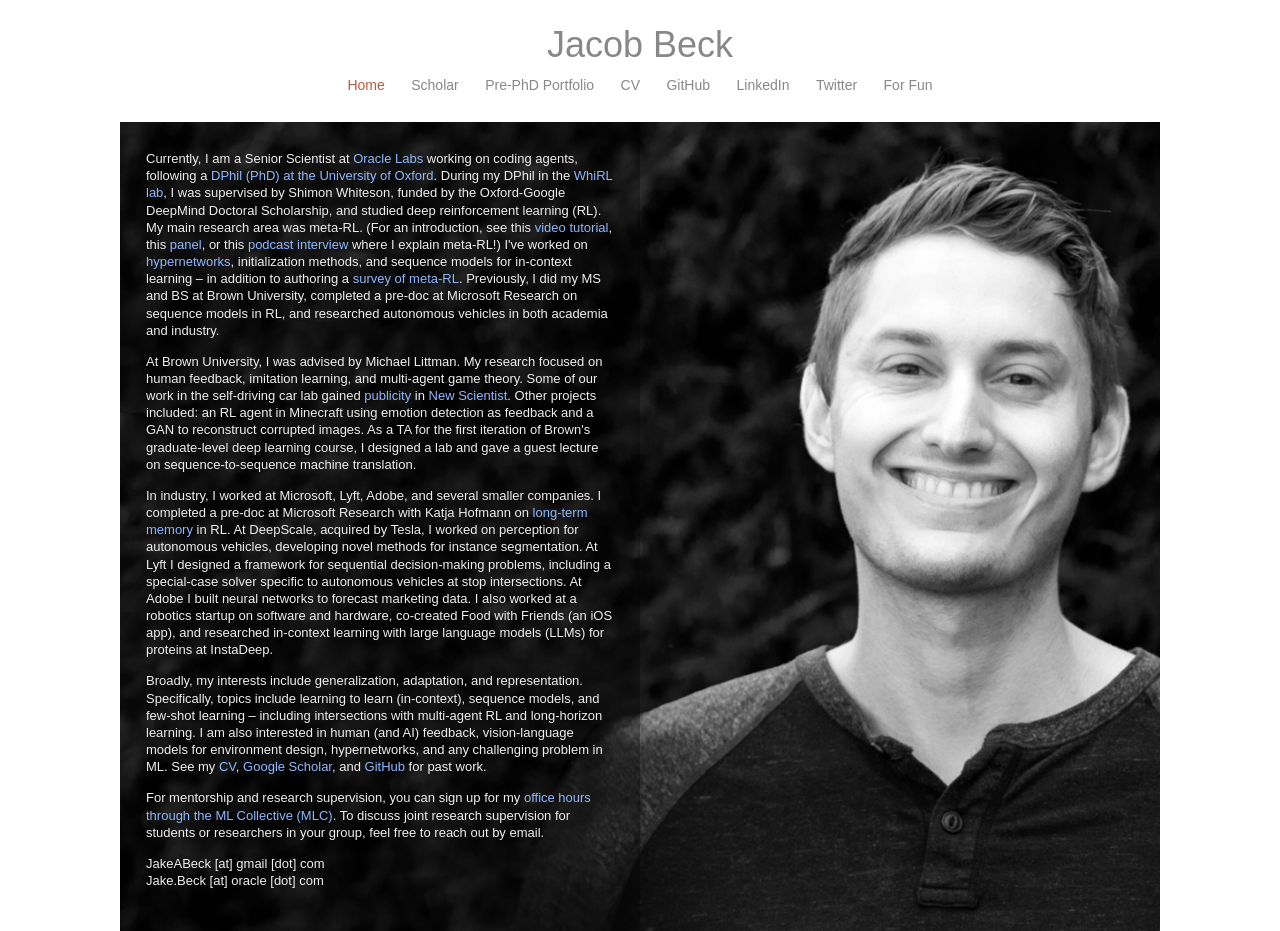
==== index.html @ cbd690af "add survey infnfo" ====
<!DOCTYPE html>
<html>
<head>
  <meta charset="UTF-8" />
  <title>AI Scientist | Jacob Beck</title>
  <link rel="stylesheet" href="style.css" />
  <link rel="icon" type="image/png" href="images/icon.png?v=3">
  <link rel="apple-touch-icon" href="images/icon.png?v=3">
</head>

<body>
  <header>
    <h1>Jacob Beck</h1>

    <nav>
      <a class="active" href="index.html">Home</a>
      <a href="https://scholar.google.ca/citations?user=PrS_dHMAAAAJ&hl">Scholar</a>
      <a href="portfolio.html">Pre-PhD Portfolio</a>
      <a href="Jacob_Beck.pdf">CV</a>
      <a href="https://github.com/jacooba">GitHub</a>
      <a href="https://www.linkedin.com/in/jacob-beck-4a84a17b">LinkedIn</a>
      <a href="https://x.com/jakeABeck">Twitter</a>
      <a href="http://prooptical.blogspot.com/p/about-me.html">For Fun</a>
    </nav>
  </header>

  <main class="home-panel">
    <div class="bio">
      <p>
        Currently, I am a Senior Scientist at <a href="https://labs.oracle.com/pls/apex/f?p=94065:11:14010325662183:12095" target="_blank">Oracle Labs</a> working on coding agents, following a <a href="https://ora.ox.ac.uk/objects/uuid:203bc0f5-e8e0-46ac-bec3-fe838e3fc6fe" target="_blank">DPhil (PhD) at the University of Oxford</a>. During my DPhil in the <a href="http://whirl.cs.ox.ac.uk/pages/people/jacob.html" target="_blank">WhiRL lab</a>, I was supervised by Shimon Whiteson, funded by the Oxford-Google DeepMind Doctoral Scholarship, and studied deep reinforcement learning (RL). My main research area was meta-RL. (For an introduction, see this <a href="https://sites.google.com/view/meta-rl-tutorial-2023/home" target="_blank">video tutorial</a>, this <a href="https://icml.cc/virtual/2024/39302" target="_blank">panel</a>, or this <a href="https://www.talkrl.com/episodes/jacob-beck-and-risto-vuorio" target="_blank">podcast interview</a> where I explain meta-RL!) I've worked on <a href="https://arxiv.org/abs/2210.11348">hypernetworks</a>, initialization methods, and sequence models for in-context learning – in addition to authoring a <a href="/survey.html">survey of meta-RL</a>. Previously, I did my MS and BS at Brown University, completed a pre-doc at Microsoft Research on sequence models in RL, and researched autonomous vehicles in both academia and industry.
      </p>

      <p>
        At Brown University, I was advised by Michael Littman. My research focused on human feedback, imitation learning, and multi-agent game theory. Some of our work in the self-driving car lab gained <a href="http://tinyurl.com/PubAV">publicity</a> in <a href="https://www.newscientist.com/article/2191839-terrible-drivers-could-teach-autonomous-cars-how-to-avoid-crashes/">New Scientist</a>. Other projects included: an RL agent in Minecraft using emotion detection as feedback and a GAN to reconstruct corrupted images. As a TA for the first iteration of Brown's graduate-level deep learning course, I designed a lab and gave a guest lecture on sequence-to-sequence machine translation.
      </p>

      <p>
        In industry, I worked at Microsoft, Lyft, Adobe, and several smaller companies. I completed a pre-doc at Microsoft Research with Katja Hofmann on <a href="https://iclr.cc/virtual_2020/poster_Bkl7bREtDr.html">long-term memory</a> in RL. At DeepScale, acquired by Tesla, I worked on perception for autonomous vehicles, developing novel methods for instance segmentation. At Lyft I designed a framework for sequential decision-making problems, including a special-case solver specific to autonomous vehicles at stop intersections. At Adobe I built neural networks to forecast marketing data. I also worked at a robotics startup on software and hardware, co-created Food with Friends (an iOS app), and researched in-context learning with large language models (LLMs) for proteins at InstaDeep.
      </p>

      <p>
        Broadly, my interests include generalization, adaptation, and representation. Specifically, topics include learning to learn (in-context), sequence models, and few-shot learning – including intersections with multi-agent RL and long-horizon learning. I am also interested in human (and AI) feedback, vision-language models for environment design, hypernetworks, and any challenging problem in ML. See my <a href="Jacob_Beck.pdf">CV</a>, <a href="https://scholar.google.ca/citations?user=PrS_dHMAAAAJ&hl">Google Scholar</a>, and <a href="https://github.com/jacooba">GitHub</a> for past work.
      </p>

      <p>
        For mentorship and research supervision, you can sign up for my <a href="https://mlcollective.org/services/#mloh">office hours through the ML Collective (MLC)</a>. To discuss joint research supervision for students or researchers in your group, feel free to reach out by email.
      </p>

      <p>
        JakeABeck [at] gmail [dot] com<br>
        Jake.Beck [at] oracle [dot] com
      </p>
    </div>
  </main>
</body>
</html>
---- style.css ----
/* =========================
   GLOBAL
========================= */

body {
  font-family: Helvetica, Arial, sans-serif;
  margin: 0 auto;
  background: #fff;
  color: #777;
  min-width: 1150px;
}

a {
  text-decoration: none;
}

.bio a {
  color: #8fb8ff;   /* light blue */
}

.bio a:hover {
  color: #c6dcff;   /* even lighter on hover */
}

.bio a:visited {
  color: #8fb8ff;
}

/* =========================
   HEADER / NAV
========================= */

header {
  text-align: center;
  margin-top: 15px;      /* ↓ slightly less space above */
  min-width: 1040px;

  padding-bottom: 28px;  /* ↓ pushes nav DOWN */
}

h1 {
  font-weight: 200;
  font-size: 36px;
  color: #888;

  margin-bottom: 10px;   /* ↓ small gap under title */
}

nav a {
  color: #888;
  margin: 0 11px;
  font-size: 14px;
}

nav a:hover {
  color: #d88973;
}

nav a.active {
  color: #b65a45;
}

/* =========================
   HOME PAGE
========================= */

.home-panel {
  width: 1040px;
  min-height: 720px;
  margin: 0 auto;
  background-image: url("images/headshot.jpg");
  background-size: cover;
  background-position: center top;
  background-repeat: no-repeat;
  background-color: #000;
}

.bio {
  width: 520px;
  min-height: 720px;
  padding: 28px 26px;
  box-sizing: border-box;
  color: #eee;          /* or #ddd */
  line-height: 1.4;     /* more spacing → lighter feel */
  font-weight: 300;     /* thinner text */
  font-size: 13px;
  line-height: 1.32;
  background: rgba(0, 0, 0, 0.30);
}

.bio p {
  margin: 0 0 14px;
}

/* =========================
   PORTFOLIO PAGE
========================= */

body.portfolio-page {
  background: #000;
  color: #555;
}

.portfolio-title {
  width: 650px;
  margin: 60px auto 90px;
  border: 1px solid #777;
  text-align: center;
  padding: 10px 0;
}

.portfolio-title h2 {
  margin: 0;
  font-weight: 300;
  color: #555;
  font-size: 18px;
}

.portfolio-title h3 {
  margin: 4px 0 0;
  color: #c8c22a;
  font-weight: 300;
  font-size: 18px;
}

.portfolio {
  width: 860px;
  margin: 0 auto;
}

.item {
  display: grid;
  grid-template-columns: 470px 1fr;
  gap: 25px;
  border: 1px solid #666;
  padding: 18px;
  margin-bottom: 80px;
  background: transparent;
}

.item img {
  width: 470px;
  background: #fff;
}

.item h2 {
  margin: 0;
  display: inline-block;
  background: #e5e529;
  color: #111;
  font-size: 28px;
  font-weight: 800;
  padding: 2px 6px;
}

.item h4 {
  display: inline-block;
  background: #e5e529;
  color: #111;
  margin: 6px 0 15px;
  font-size: 18px;
  font-weight: 800;
  padding: 2px 6px;
}

.item p {
  color: #555;
  line-height: 1.4;
  font-size: 15px;
}

.item a {
  color: #aaa;
  font-weight: 700;
  display: inline-block;
  width: 160px;
  margin-bottom: 6px;
}

.item a:hover {
  color: #fff;
}

@media only screen and (max-device-width: 600px) {

  body {
    min-width: 1040px;
  }

  .home-panel {
    background-size: contain;
    background-position: center top;
    background-repeat: no-repeat;
    min-height: auto;
    padding-top: 60%;
  }

  .bio {
    width: 94%;
    box-sizing: border-box;
    background: none;
  }
}
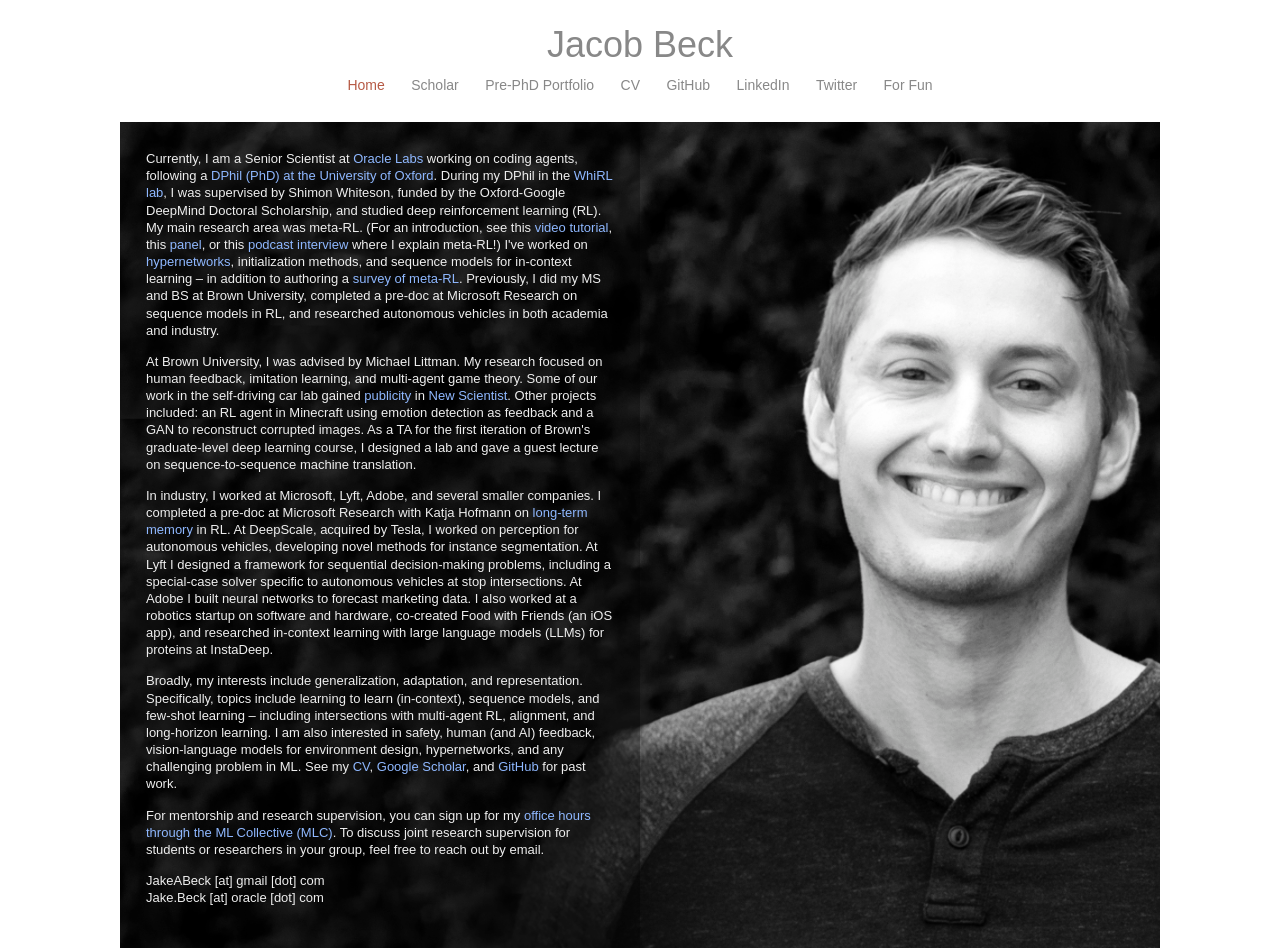
==== commit 419b8f4b: "Update index.html" ====
--- a/index.html
+++ b/index.html
@@ -39,7 +39,7 @@
       </p>
 
       <p>
-        Broadly, my interests include generalization, adaptation, and representation. Specifically, topics include learning to learn (in-context), sequence models, and few-shot learning – including intersections with multi-agent RL and long-horizon learning. I am also interested in human (and AI) feedback, vision-language models for environment design, hypernetworks, and any challenging problem in ML. See my <a href="Jacob_Beck.pdf">CV</a>, <a href="https://scholar.google.ca/citations?user=PrS_dHMAAAAJ&hl">Google Scholar</a>, and <a href="https://github.com/jacooba">GitHub</a> for past work.
+        Broadly, my interests include generalization, adaptation, and representation. Specifically, topics include learning to learn (in-context), sequence models, and few-shot learning – including intersections with multi-agent RL, alignment, and long-horizon learning. I am also interested in safety, human (and AI) feedback, vision-language models for environment design, hypernetworks, and any challenging problem in ML. See my <a href="Jacob_Beck.pdf">CV</a>, <a href="https://scholar.google.ca/citations?user=PrS_dHMAAAAJ&hl">Google Scholar</a>, and <a href="https://github.com/jacooba">GitHub</a> for past work.
       </p>
 
       <p>
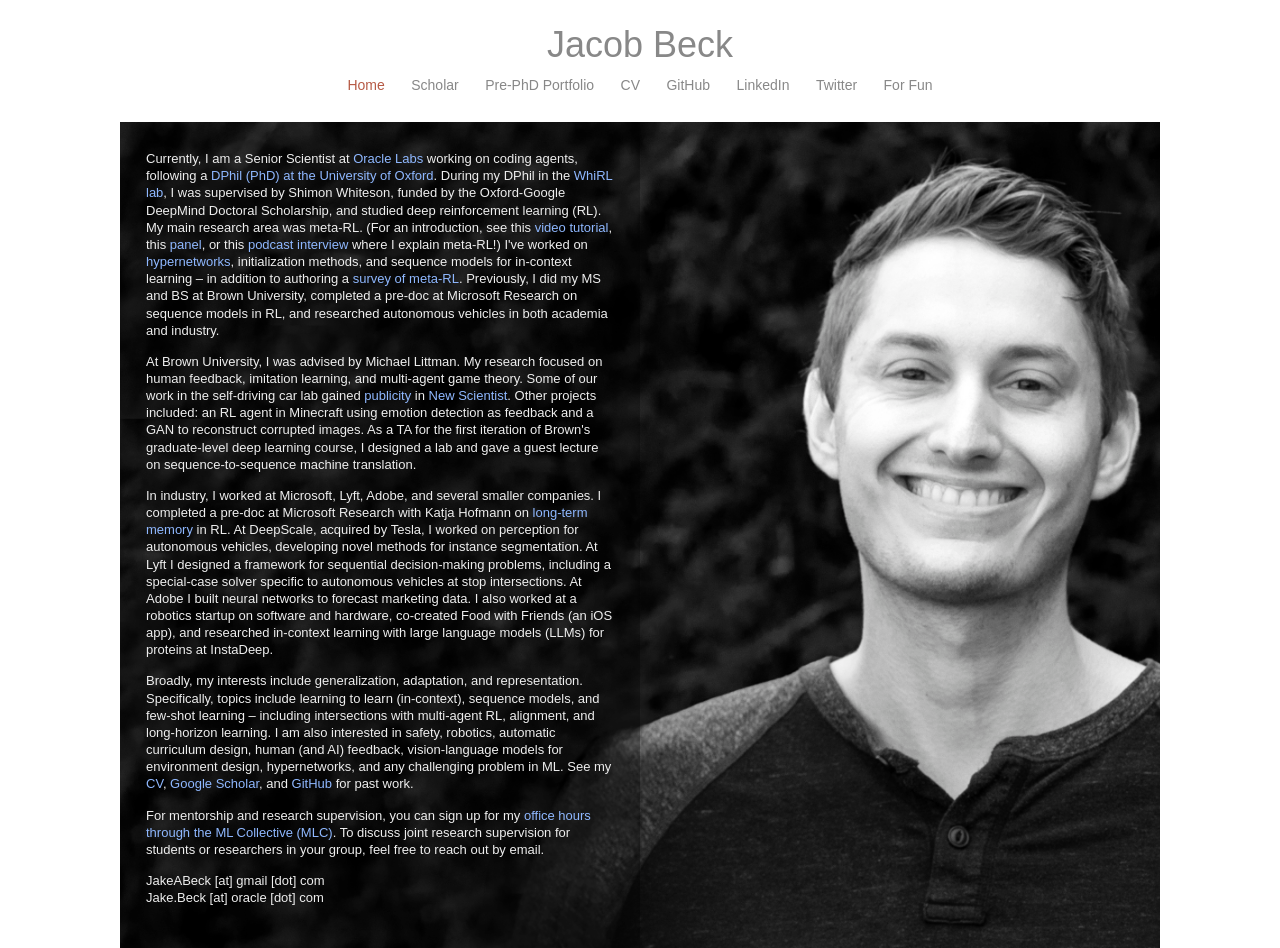
==== commit 4d379461: "Update index.html" ====
--- a/index.html
+++ b/index.html
@@ -39,7 +39,7 @@
       </p>
 
       <p>
-        Broadly, my interests include generalization, adaptation, and representation. Specifically, topics include learning to learn (in-context), sequence models, and few-shot learning – including intersections with multi-agent RL, alignment, and long-horizon learning. I am also interested in safety, human (and AI) feedback, vision-language models for environment design, hypernetworks, and any challenging problem in ML. See my <a href="Jacob_Beck.pdf">CV</a>, <a href="https://scholar.google.ca/citations?user=PrS_dHMAAAAJ&hl">Google Scholar</a>, and <a href="https://github.com/jacooba">GitHub</a> for past work.
+        Broadly, my interests include generalization, adaptation, and representation. Specifically, topics include learning to learn (in-context), sequence models, and few-shot learning – including intersections with multi-agent RL, alignment, and long-horizon learning. I am also interested in safety, robotics, automatic curriculum design, human (and AI) feedback, vision-language models for environment design, hypernetworks, and any challenging problem in ML. See my <a href="Jacob_Beck.pdf">CV</a>, <a href="https://scholar.google.ca/citations?user=PrS_dHMAAAAJ&hl">Google Scholar</a>, and <a href="https://github.com/jacooba">GitHub</a> for past work.
       </p>
 
       <p>
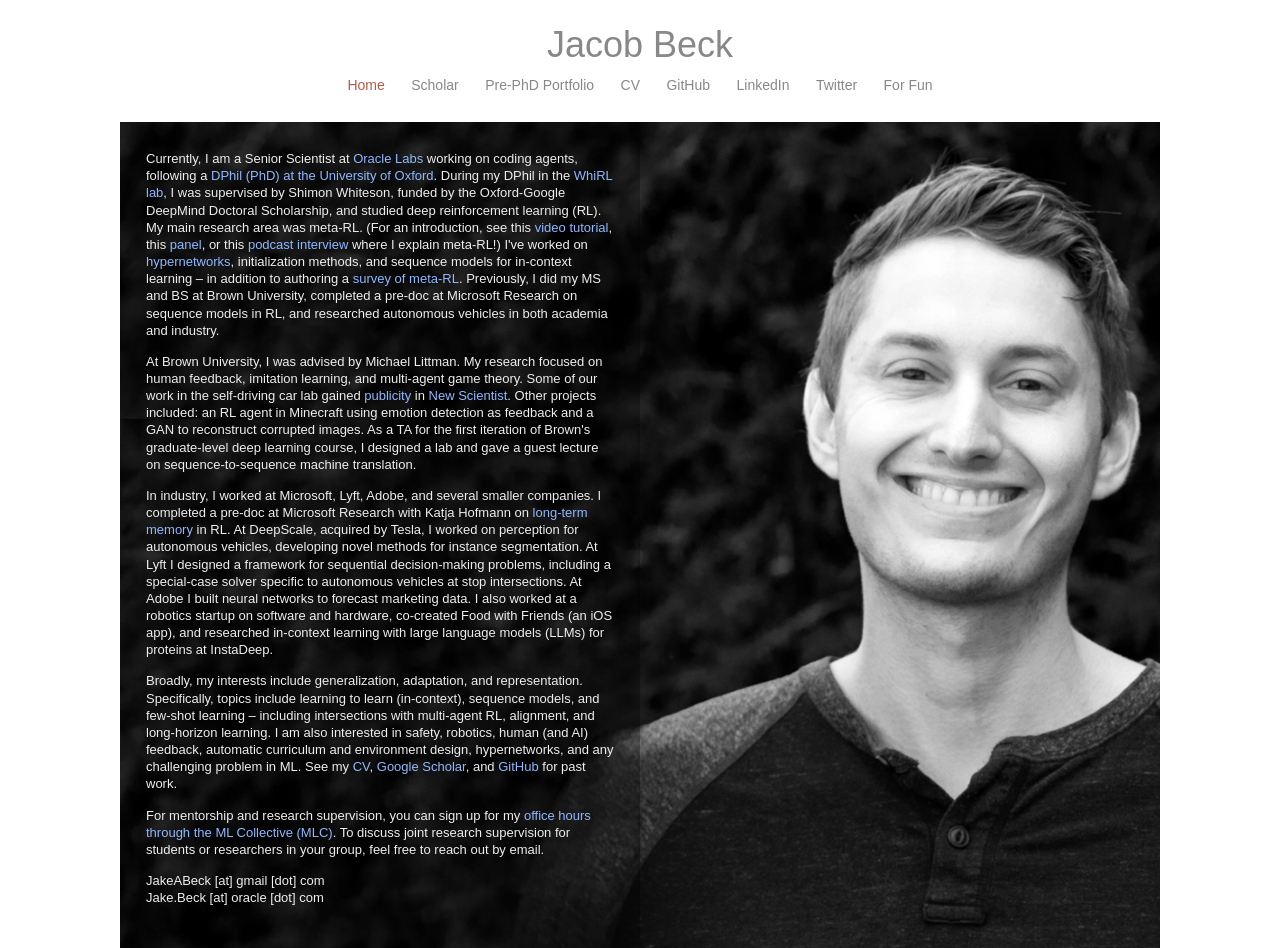
==== commit b64dfabd: "Update index.html" ====
--- a/index.html
+++ b/index.html
@@ -39,7 +39,7 @@
       </p>
 
       <p>
-        Broadly, my interests include generalization, adaptation, and representation. Specifically, topics include learning to learn (in-context), sequence models, and few-shot learning – including intersections with multi-agent RL, alignment, and long-horizon learning. I am also interested in safety, robotics, automatic curriculum design, human (and AI) feedback, vision-language models for environment design, hypernetworks, and any challenging problem in ML. See my <a href="Jacob_Beck.pdf">CV</a>, <a href="https://scholar.google.ca/citations?user=PrS_dHMAAAAJ&hl">Google Scholar</a>, and <a href="https://github.com/jacooba">GitHub</a> for past work.
+        Broadly, my interests include generalization, adaptation, and representation. Specifically, topics include learning to learn (in-context), sequence models, and few-shot learning – including intersections with multi-agent RL, alignment, and long-horizon learning. I am also interested in safety, robotics, human (and AI) feedback, automatic curriculum and environment design, hypernetworks, and any challenging problem in ML. See my <a href="Jacob_Beck.pdf">CV</a>, <a href="https://scholar.google.ca/citations?user=PrS_dHMAAAAJ&hl">Google Scholar</a>, and <a href="https://github.com/jacooba">GitHub</a> for past work.
       </p>
 
       <p>
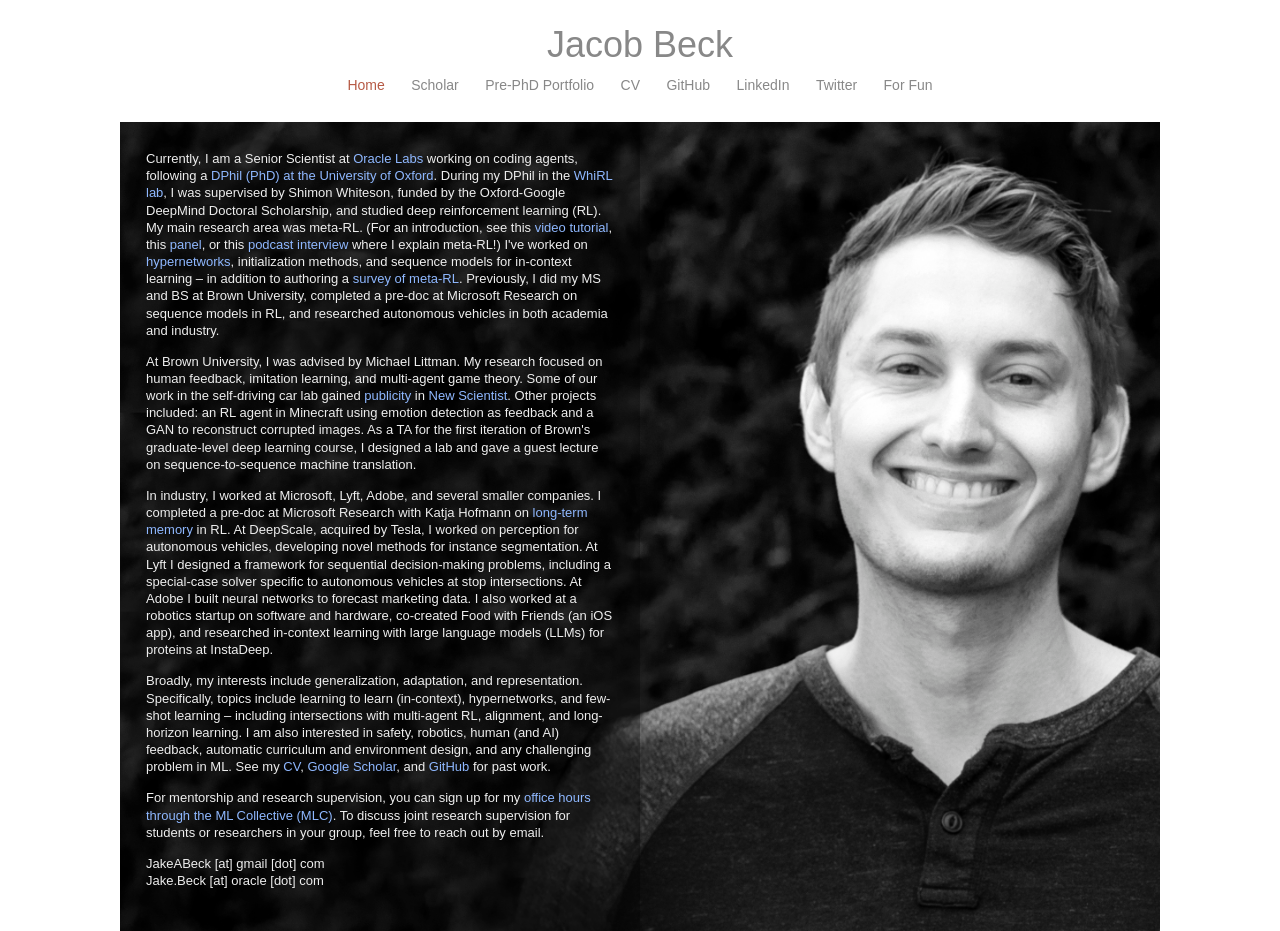
==== commit 4dbe42de: "Update index.html" ====
--- a/index.html
+++ b/index.html
@@ -39,7 +39,7 @@
       </p>
 
       <p>
-        Broadly, my interests include generalization, adaptation, and representation. Specifically, topics include learning to learn (in-context), sequence models, and few-shot learning – including intersections with multi-agent RL, alignment, and long-horizon learning. I am also interested in safety, robotics, human (and AI) feedback, automatic curriculum and environment design, hypernetworks, and any challenging problem in ML. See my <a href="Jacob_Beck.pdf">CV</a>, <a href="https://scholar.google.ca/citations?user=PrS_dHMAAAAJ&hl">Google Scholar</a>, and <a href="https://github.com/jacooba">GitHub</a> for past work.
+        Broadly, my interests include generalization, adaptation, and representation. Specifically, topics include learning to learn (in-context), hypernetworks, and few-shot learning – including intersections with multi-agent RL, alignment, and long-horizon learning. I am also interested in safety, robotics, human (and AI) feedback, automatic curriculum and environment design, and any challenging problem in ML. See my <a href="Jacob_Beck.pdf">CV</a>, <a href="https://scholar.google.ca/citations?user=PrS_dHMAAAAJ&hl">Google Scholar</a>, and <a href="https://github.com/jacooba">GitHub</a> for past work.
       </p>
 
       <p>
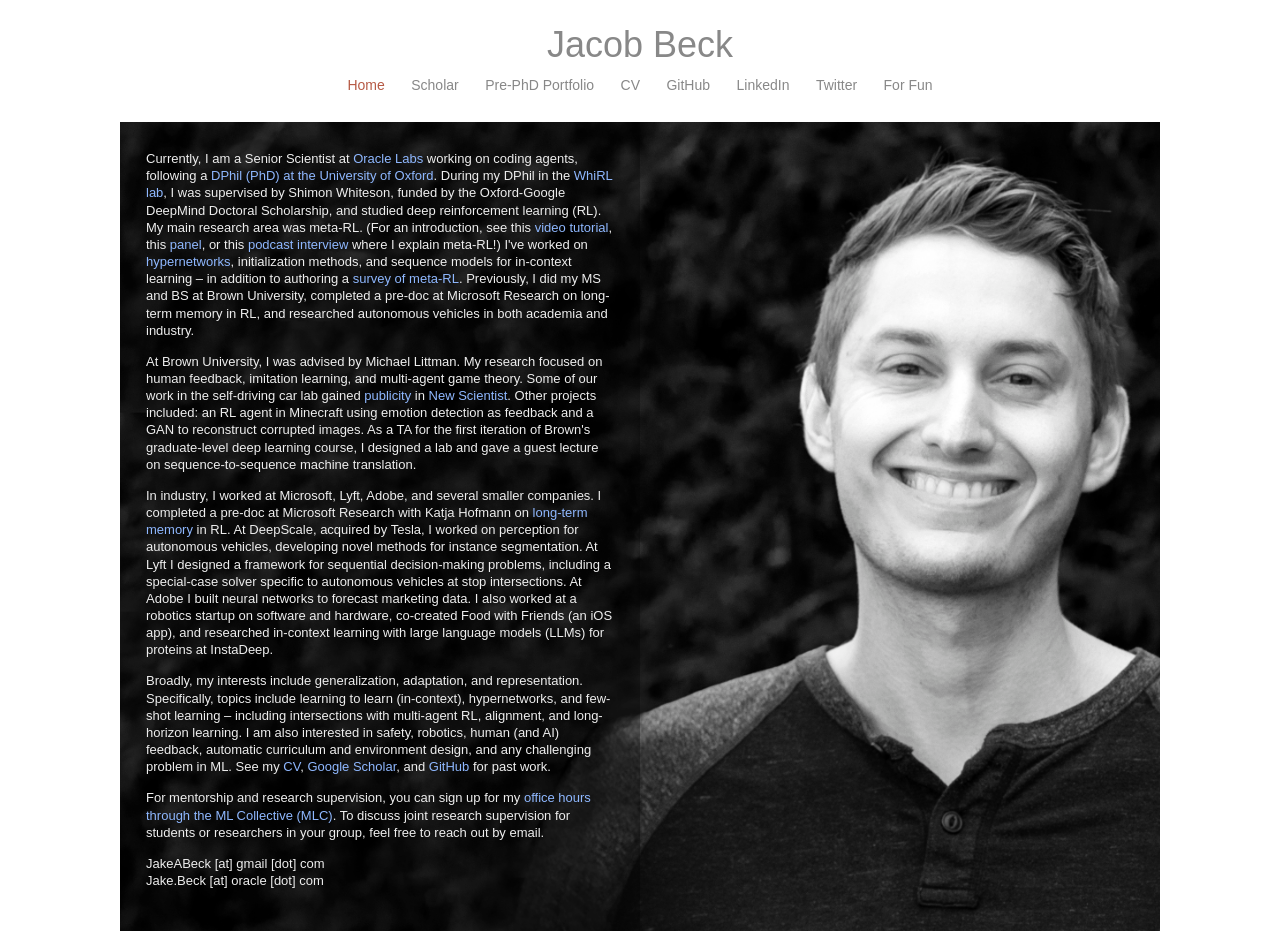
==== commit 88ee2584: "Update index.html" ====
--- a/index.html
+++ b/index.html
@@ -27,7 +27,7 @@
   <main class="home-panel">
     <div class="bio">
       <p>
-        Currently, I am a Senior Scientist at <a href="https://labs.oracle.com/pls/apex/f?p=94065:11:14010325662183:12095" target="_blank">Oracle Labs</a> working on coding agents, following a <a href="https://ora.ox.ac.uk/objects/uuid:203bc0f5-e8e0-46ac-bec3-fe838e3fc6fe" target="_blank">DPhil (PhD) at the University of Oxford</a>. During my DPhil in the <a href="http://whirl.cs.ox.ac.uk/pages/people/jacob.html" target="_blank">WhiRL lab</a>, I was supervised by Shimon Whiteson, funded by the Oxford-Google DeepMind Doctoral Scholarship, and studied deep reinforcement learning (RL). My main research area was meta-RL. (For an introduction, see this <a href="https://sites.google.com/view/meta-rl-tutorial-2023/home" target="_blank">video tutorial</a>, this <a href="https://icml.cc/virtual/2024/39302" target="_blank">panel</a>, or this <a href="https://www.talkrl.com/episodes/jacob-beck-and-risto-vuorio" target="_blank">podcast interview</a> where I explain meta-RL!) I've worked on <a href="https://arxiv.org/abs/2210.11348">hypernetworks</a>, initialization methods, and sequence models for in-context learning – in addition to authoring a <a href="/survey.html">survey of meta-RL</a>. Previously, I did my MS and BS at Brown University, completed a pre-doc at Microsoft Research on sequence models in RL, and researched autonomous vehicles in both academia and industry.
+        Currently, I am a Senior Scientist at <a href="https://labs.oracle.com/pls/apex/f?p=94065:11:14010325662183:12095" target="_blank">Oracle Labs</a> working on coding agents, following a <a href="https://ora.ox.ac.uk/objects/uuid:203bc0f5-e8e0-46ac-bec3-fe838e3fc6fe" target="_blank">DPhil (PhD) at the University of Oxford</a>. During my DPhil in the <a href="http://whirl.cs.ox.ac.uk/pages/people/jacob.html" target="_blank">WhiRL lab</a>, I was supervised by Shimon Whiteson, funded by the Oxford-Google DeepMind Doctoral Scholarship, and studied deep reinforcement learning (RL). My main research area was meta-RL. (For an introduction, see this <a href="https://sites.google.com/view/meta-rl-tutorial-2023/home" target="_blank">video tutorial</a>, this <a href="https://icml.cc/virtual/2024/39302" target="_blank">panel</a>, or this <a href="https://www.talkrl.com/episodes/jacob-beck-and-risto-vuorio" target="_blank">podcast interview</a> where I explain meta-RL!) I've worked on <a href="https://arxiv.org/abs/2210.11348">hypernetworks</a>, initialization methods, and sequence models for in-context learning – in addition to authoring a <a href="/survey.html">survey of meta-RL</a>. Previously, I did my MS and BS at Brown University, completed a pre-doc at Microsoft Research on long-term memory in RL, and researched autonomous vehicles in both academia and industry.
       </p>
 
       <p>
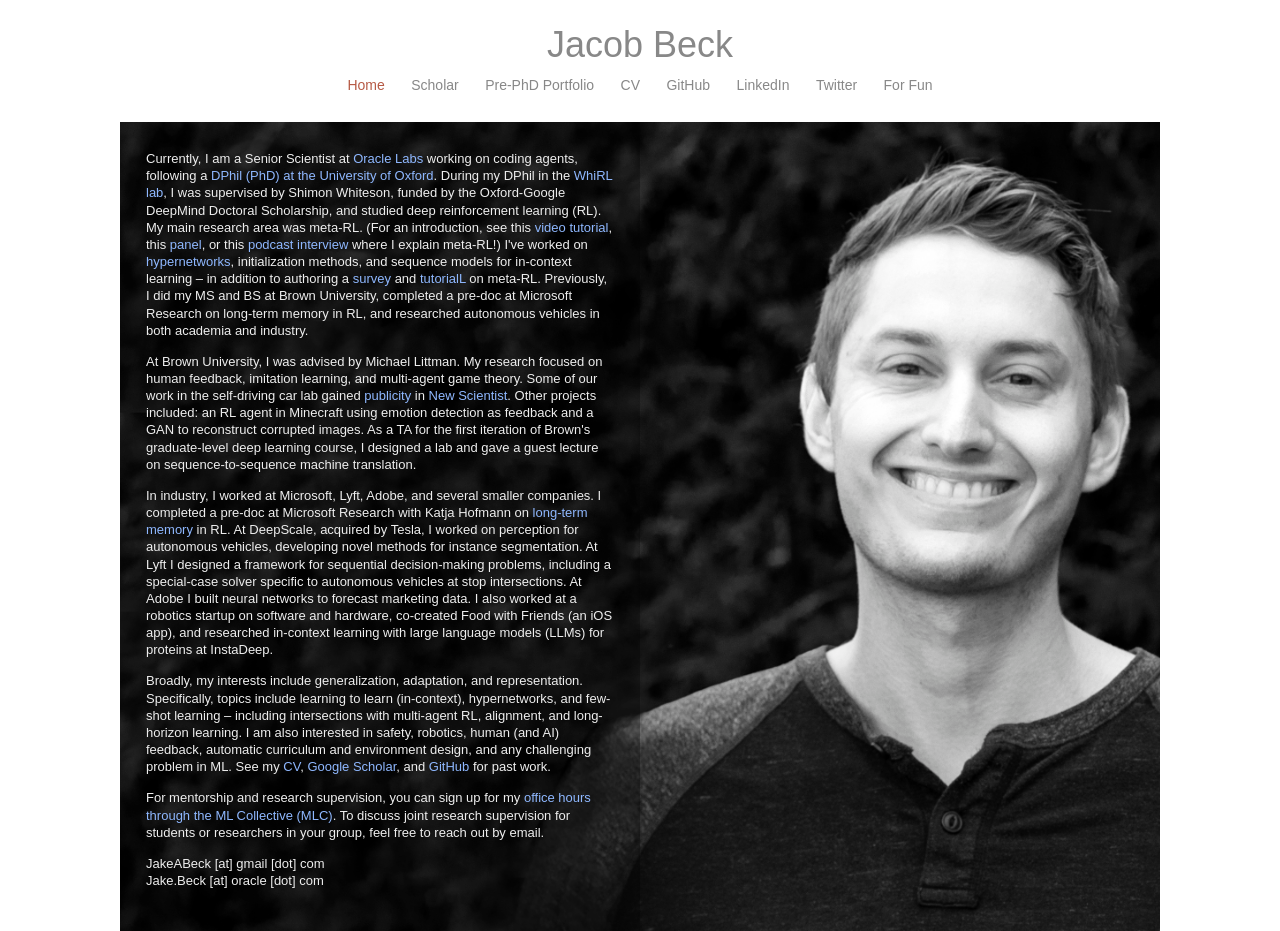
==== commit a6230003: "Update index.html" ====
--- a/index.html
+++ b/index.html
@@ -27,7 +27,7 @@
   <main class="home-panel">
     <div class="bio">
       <p>
-        Currently, I am a Senior Scientist at <a href="https://labs.oracle.com/pls/apex/f?p=94065:11:14010325662183:12095" target="_blank">Oracle Labs</a> working on coding agents, following a <a href="https://ora.ox.ac.uk/objects/uuid:203bc0f5-e8e0-46ac-bec3-fe838e3fc6fe" target="_blank">DPhil (PhD) at the University of Oxford</a>. During my DPhil in the <a href="http://whirl.cs.ox.ac.uk/pages/people/jacob.html" target="_blank">WhiRL lab</a>, I was supervised by Shimon Whiteson, funded by the Oxford-Google DeepMind Doctoral Scholarship, and studied deep reinforcement learning (RL). My main research area was meta-RL. (For an introduction, see this <a href="https://sites.google.com/view/meta-rl-tutorial-2023/home" target="_blank">video tutorial</a>, this <a href="https://icml.cc/virtual/2024/39302" target="_blank">panel</a>, or this <a href="https://www.talkrl.com/episodes/jacob-beck-and-risto-vuorio" target="_blank">podcast interview</a> where I explain meta-RL!) I've worked on <a href="https://arxiv.org/abs/2210.11348">hypernetworks</a>, initialization methods, and sequence models for in-context learning – in addition to authoring a <a href="/survey.html">survey of meta-RL</a>. Previously, I did my MS and BS at Brown University, completed a pre-doc at Microsoft Research on long-term memory in RL, and researched autonomous vehicles in both academia and industry.
+        Currently, I am a Senior Scientist at <a href="https://labs.oracle.com/pls/apex/f?p=94065:11:14010325662183:12095" target="_blank">Oracle Labs</a> working on coding agents, following a <a href="https://ora.ox.ac.uk/objects/uuid:203bc0f5-e8e0-46ac-bec3-fe838e3fc6fe" target="_blank">DPhil (PhD) at the University of Oxford</a>. During my DPhil in the <a href="http://whirl.cs.ox.ac.uk/pages/people/jacob.html" target="_blank">WhiRL lab</a>, I was supervised by Shimon Whiteson, funded by the Oxford-Google DeepMind Doctoral Scholarship, and studied deep reinforcement learning (RL). My main research area was meta-RL. (For an introduction, see this <a href="https://sites.google.com/view/meta-rl-tutorial-2023/home" target="_blank">video tutorial</a>, this <a href="https://icml.cc/virtual/2024/39302" target="_blank">panel</a>, or this <a href="https://www.talkrl.com/episodes/jacob-beck-and-risto-vuorio" target="_blank">podcast interview</a> where I explain meta-RL!) I've worked on <a href="https://arxiv.org/abs/2210.11348">hypernetworks</a>, initialization methods, and sequence models for in-context learning – in addition to authoring a <a href="/survey.html">survey</a> and <a href="https://arxiv.org/abs/2301.08028">tutorialL</a> on meta-RL. Previously, I did my MS and BS at Brown University, completed a pre-doc at Microsoft Research on long-term memory in RL, and researched autonomous vehicles in both academia and industry.
       </p>
 
       <p>
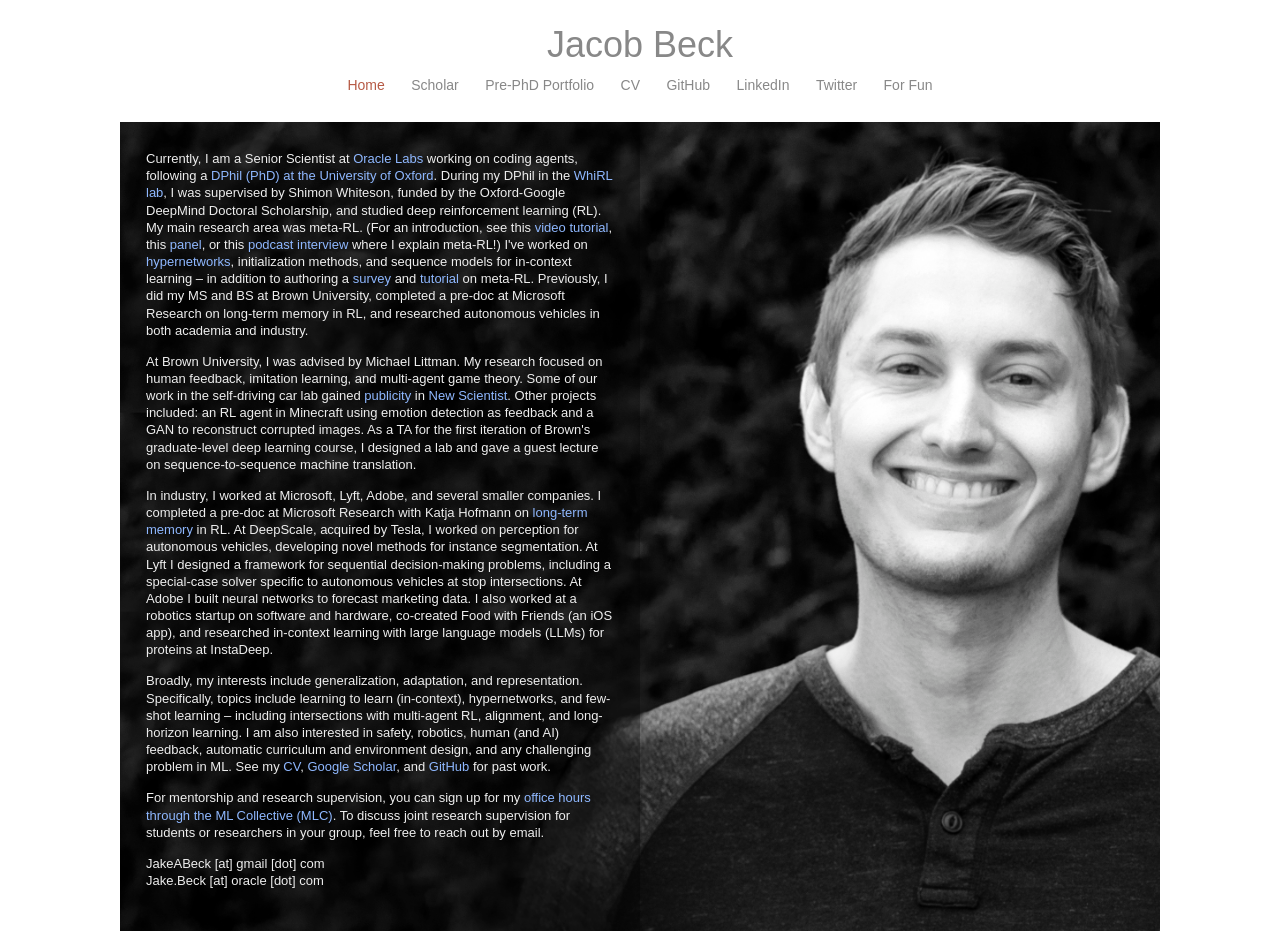
==== commit 813fa7a6: "Update index.html" ====
--- a/index.html
+++ b/index.html
@@ -27,7 +27,7 @@
   <main class="home-panel">
     <div class="bio">
       <p>
-        Currently, I am a Senior Scientist at <a href="https://labs.oracle.com/pls/apex/f?p=94065:11:14010325662183:12095" target="_blank">Oracle Labs</a> working on coding agents, following a <a href="https://ora.ox.ac.uk/objects/uuid:203bc0f5-e8e0-46ac-bec3-fe838e3fc6fe" target="_blank">DPhil (PhD) at the University of Oxford</a>. During my DPhil in the <a href="http://whirl.cs.ox.ac.uk/pages/people/jacob.html" target="_blank">WhiRL lab</a>, I was supervised by Shimon Whiteson, funded by the Oxford-Google DeepMind Doctoral Scholarship, and studied deep reinforcement learning (RL). My main research area was meta-RL. (For an introduction, see this <a href="https://sites.google.com/view/meta-rl-tutorial-2023/home" target="_blank">video tutorial</a>, this <a href="https://icml.cc/virtual/2024/39302" target="_blank">panel</a>, or this <a href="https://www.talkrl.com/episodes/jacob-beck-and-risto-vuorio" target="_blank">podcast interview</a> where I explain meta-RL!) I've worked on <a href="https://arxiv.org/abs/2210.11348">hypernetworks</a>, initialization methods, and sequence models for in-context learning – in addition to authoring a <a href="/survey.html">survey</a> and <a href="https://arxiv.org/abs/2301.08028">tutorialL</a> on meta-RL. Previously, I did my MS and BS at Brown University, completed a pre-doc at Microsoft Research on long-term memory in RL, and researched autonomous vehicles in both academia and industry.
+        Currently, I am a Senior Scientist at <a href="https://labs.oracle.com/pls/apex/f?p=94065:11:14010325662183:12095" target="_blank">Oracle Labs</a> working on coding agents, following a <a href="https://ora.ox.ac.uk/objects/uuid:203bc0f5-e8e0-46ac-bec3-fe838e3fc6fe" target="_blank">DPhil (PhD) at the University of Oxford</a>. During my DPhil in the <a href="http://whirl.cs.ox.ac.uk/pages/people/jacob.html" target="_blank">WhiRL lab</a>, I was supervised by Shimon Whiteson, funded by the Oxford-Google DeepMind Doctoral Scholarship, and studied deep reinforcement learning (RL). My main research area was meta-RL. (For an introduction, see this <a href="https://sites.google.com/view/meta-rl-tutorial-2023/home" target="_blank">video tutorial</a>, this <a href="https://icml.cc/virtual/2024/39302" target="_blank">panel</a>, or this <a href="https://www.talkrl.com/episodes/jacob-beck-and-risto-vuorio" target="_blank">podcast interview</a> where I explain meta-RL!) I've worked on <a href="https://arxiv.org/abs/2210.11348">hypernetworks</a>, initialization methods, and sequence models for in-context learning – in addition to authoring a <a href="/survey.html">survey</a> and <a href="https://arxiv.org/abs/2301.08028">tutorial</a> on meta-RL. Previously, I did my MS and BS at Brown University, completed a pre-doc at Microsoft Research on long-term memory in RL, and researched autonomous vehicles in both academia and industry.
       </p>
 
       <p>
